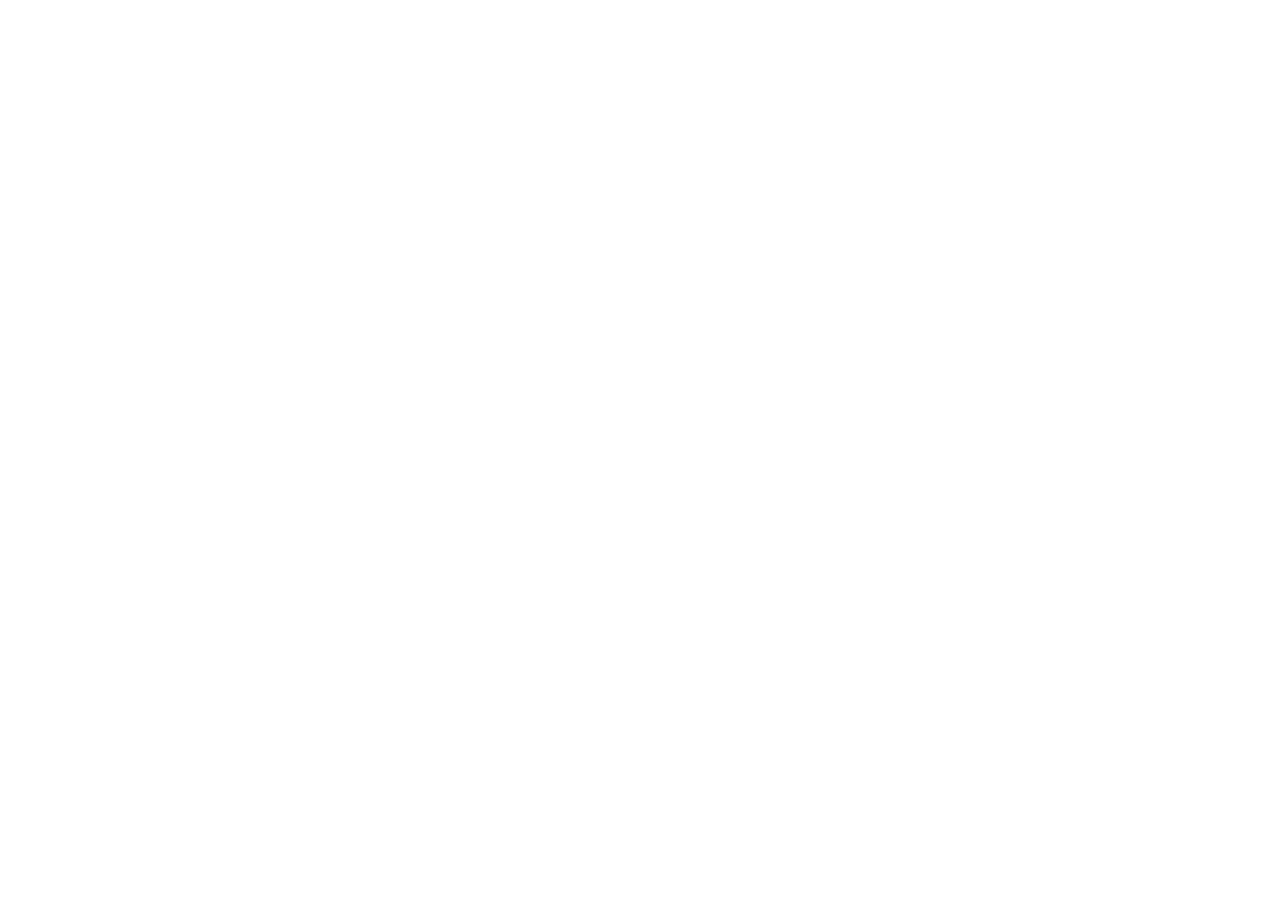
==== gilgamesh.html @ 1d6b66c3 "Updated image path" ====
<!DOCTYPE html>
<html>
    
    <head>
        <meta charset="utf-8">
        <meta http-equiv="X-UA-Compatible" content="IE=edge">
        <title>THE STONE KING</title>
        <meta name="the stone king" content="on becoming clay">
        <link rel="stylesheet" href="main.css">
    </head>
    <body>
        <!-- <p id = "title">THE STONE KING</p> -->
        <div id="stone" onclick="stone()">
            <div id= "stoneLine1">I &emsp; STONE</div>
            <div id= "stoneLine2"> </div>
            <div id= "stoneLine3"> </div>
            <div id= "stoneLine4"> </div>
            <div id= "stoneLine5"> </div>
            <div id= "stoneLine6"> </div>
            <div id= "stoneLine7"> </div>
        </div>
        <div id = "clay" onclick="clay()">II &emsp; CLAY</div>
	
	<style>
		body {
		  background-image: url('./background.jpg');
		  background-repeat: no-repeat;
		  background-attachment: fixed;
		  background-size: cover;
		}
		
        #stone {
            color: white;
            position: absolute;
            left: 20%;
			text-align: left;
        }
        
		#stoneLine1 {
            color: white;
			text-align: left;
		}
        
        #stoneLine2 {
            color: white;
			text-align: left;
		}
        
        #stoneLine3 {
            color: white;
			text-align: left;
		}
        
        #stoneLine4 {
            color: white;
			text-align: left;
		}
        
        #stoneLine5 {
            color: white;
			text-align: left;
		}
        
        #stoneLine6 {
            color: white;
			text-align: left;
		}
        
        #stoneLine7 {
            color: white;
			text-align: left;
		}
		
		#clay {
			color: white;
			position: absolute;
			top: 55%;
			left: 40%;
		}
    </style>
        
    <script>
        var shortDelay = 2000
        var longDelay = 5000
        var stone1 = "He who saw the deep &emsp; &emsp; king of ashlar king of ground king of clay [wisdom]";
        var stone2 = "&emsp; &emsp; &emsp; &emsp; &emsp; &emsp; &emsp; &emsp; &emsp; &emsp; &emsp; &emsp; &emsp; &emsp; &emsp; &emsp; &emsp; of immortal stone."
        var stone3 = "The STONE KING dug a hole in the floodplain &emsp; climbed down";
        var stone4 = "&emsp; &emsp; &emsp; to the time before the flood and carried home a secret in a handful of dirt.";
        var stone5 = "The stone king spoke a city of numbers &emsp; and it was so. &ensp; The stone king";
        var stone6 = "spoke split mountains and the mountains wept wells. Spoke I am no shepherd";
        var stone7 = "&emsp; and the pounding of hooves sang annihilation.";
        var stone8 = "And the people spoke the stone king is a";
        var stone9 = "&emsp; &emsp; &emsp; &emsp; &emsp; &emsp; &emsp; &emsp; &emsp; &emsp; &emsp; &emsp; 1. god";
        var stone10 = "&emsp; &emsp; &emsp; &emsp; &emsp; &emsp; &emsp; &emsp; &emsp; &emsp; &emsp; &emsp; 2. god";
        var stone11 = "&emsp; &emsp; &emsp; &emsp; &emsp; &emsp; &emsp; &emsp; &emsp; &emsp; &emsp; &emsp; 3. storm";
        var stone12 = "&emsp; &emsp; &emsp; &emsp; &emsp; &emsp; &emsp; &emsp; &emsp; &emsp; &emsp; &emsp; &emsp; &emsp; king of thirds";
        var stone13 = "&emsp; and the streets of the city of numbers";
        var stone14 = "&emsp;  &emsp; &ensp; ran red.";
        
	   function stone() {
           setTimeout(function() {document.getElementById("stoneLine1").innerHTML = stone1}, 100);
           setTimeout(function() {document.getElementById("stoneLine2").innerHTML = stone2}, shortDelay);
           setTimeout(function() {document.getElementById("stoneLine1").innerHTML = stone3}, shortDelay + longDelay);
           setTimeout(function() {document.getElementById("stoneLine2").innerHTML = stone4}, 2*shortDelay + longDelay);
           setTimeout(function() {document.getElementById("stoneLine1").innerHTML = stone5}, 2*shortDelay + 2*longDelay);
           setTimeout(function() {document.getElementById("stoneLine2").innerHTML = stone6}, 3*shortDelay + 2*longDelay);
           setTimeout(function() {document.getElementById("stoneLine3").innerHTML = stone7}, 4*shortDelay + 2*longDelay);
           setTimeout(function() {document.getElementById("stoneLine1").innerHTML = stone8}, 4*shortDelay + 3*longDelay);
           setTimeout(function() {document.getElementById("stoneLine2").innerHTML = stone9}, 5*shortDelay + 3*longDelay);
           setTimeout(function() {document.getElementById("stoneLine3").innerHTML = stone10}, 5.5*shortDelay + 3*longDelay);
           setTimeout(function() {document.getElementById("stoneLine4").innerHTML = stone11}, 6*shortDelay + 3*longDelay);
           setTimeout(function() {document.getElementById("stoneLine5").innerHTML = stone12}, 7*shortDelay + 3*longDelay);
           setTimeout(function() {document.getElementById("stoneLine6").innerHTML = stone13}, 8*shortDelay + 3*longDelay);
           setTimeout(function() {document.getElementById("stoneLine7").innerHTML = stone14}, 9*shortDelay + 3*longDelay);
           setTimeout(function() {document.getElementById("stoneLine1").innerHTML = " "}, 4*shortDelay + 5*longDelay);
           setTimeout(function() {document.getElementById("stoneLine2").innerHTML = " "}, 5*shortDelay + 5*longDelay);
           setTimeout(function() {document.getElementById("stoneLine3").innerHTML = " "}, 5.5*shortDelay + 5*longDelay);
           setTimeout(function() {document.getElementById("stoneLine4").innerHTML = " "}, 6*shortDelay + 5*longDelay);
           setTimeout(function() {document.getElementById("stoneLine5").innerHTML = " "}, 7*shortDelay + 5*longDelay);
           setTimeout(function() {document.getElementById("stoneLine6").innerHTML = " "}, 8*shortDelay + 5*longDelay);
           setTimeout(function() {document.getElementById("stoneLine7").innerHTML = " "}, 9*shortDelay + 5*longDelay);
           setTimeout(function() {document.getElementById("stoneLine1").innerHTML = "I &emsp; STONE"}, 10*shortDelay + 5*longDelay);
	   }
        function stoneScript() {
            
        }
	   function clay() {
           document.getElementById("clay").innerHTML = "or try clicking the fire...";
           var audio = document.getElementById("audio");
           audio.play()
	   }
        
        function nodeScriptReplace(node) {
                if ( nodeScriptIs(node) === true ) {
                        node.parentNode.replaceChild( nodeScriptClone(node) , node );
                }
                else {
                        var i = -1, children = node.childNodes;
                        while ( ++i < children.length ) {
                              nodeScriptReplace( children[i] );
                        }
                }

                return node;
        }
        function nodeScriptClone(node){
                var script  = document.createElement("script");
                script.text = node.innerHTML;

                var i = -1, attrs = node.attributes, attr;
                while ( ++i < attrs.length ) {                                    
                      script.setAttribute( (attr = attrs[i]).name, attr.value );
                }
                return script;
        }

        function nodeScriptIs(node) {
                return node.tagName === 'SCRIPT';
        }
</script>
</html>
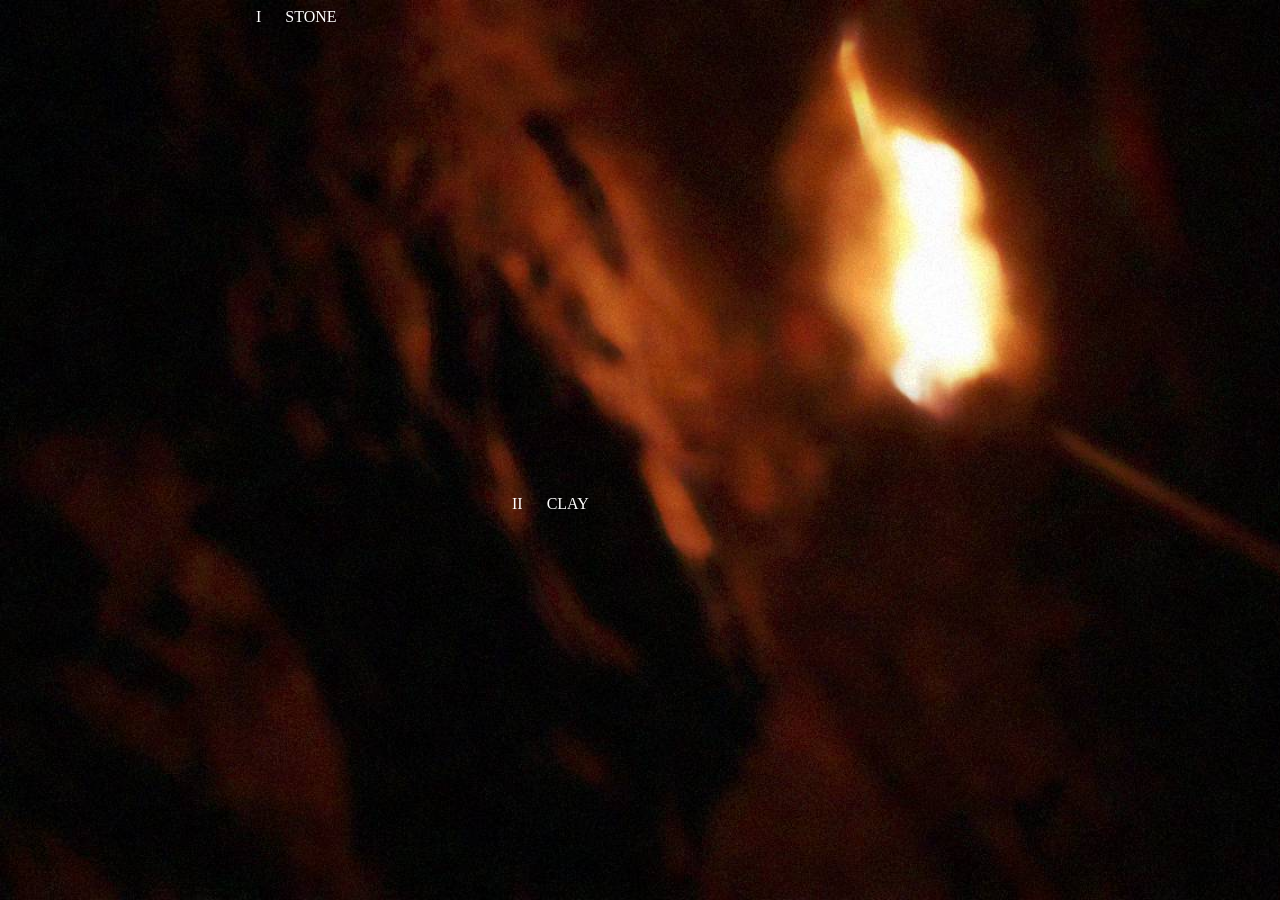
==== commit c21f08f1: "Update gilgamesh.html" ====
--- a/gilgamesh.html
+++ b/gilgamesh.html
@@ -23,7 +23,7 @@
 	
 	<style>
 		body {
-		  background-image: url('./background.jpg');
+		  background-image: url('./background3.jpg');
 		  background-repeat: no-repeat;
 		  background-attachment: fixed;
 		  background-size: cover;
@@ -158,4 +158,4 @@
                 return node.tagName === 'SCRIPT';
         }
 </script>
-</html>+</html>
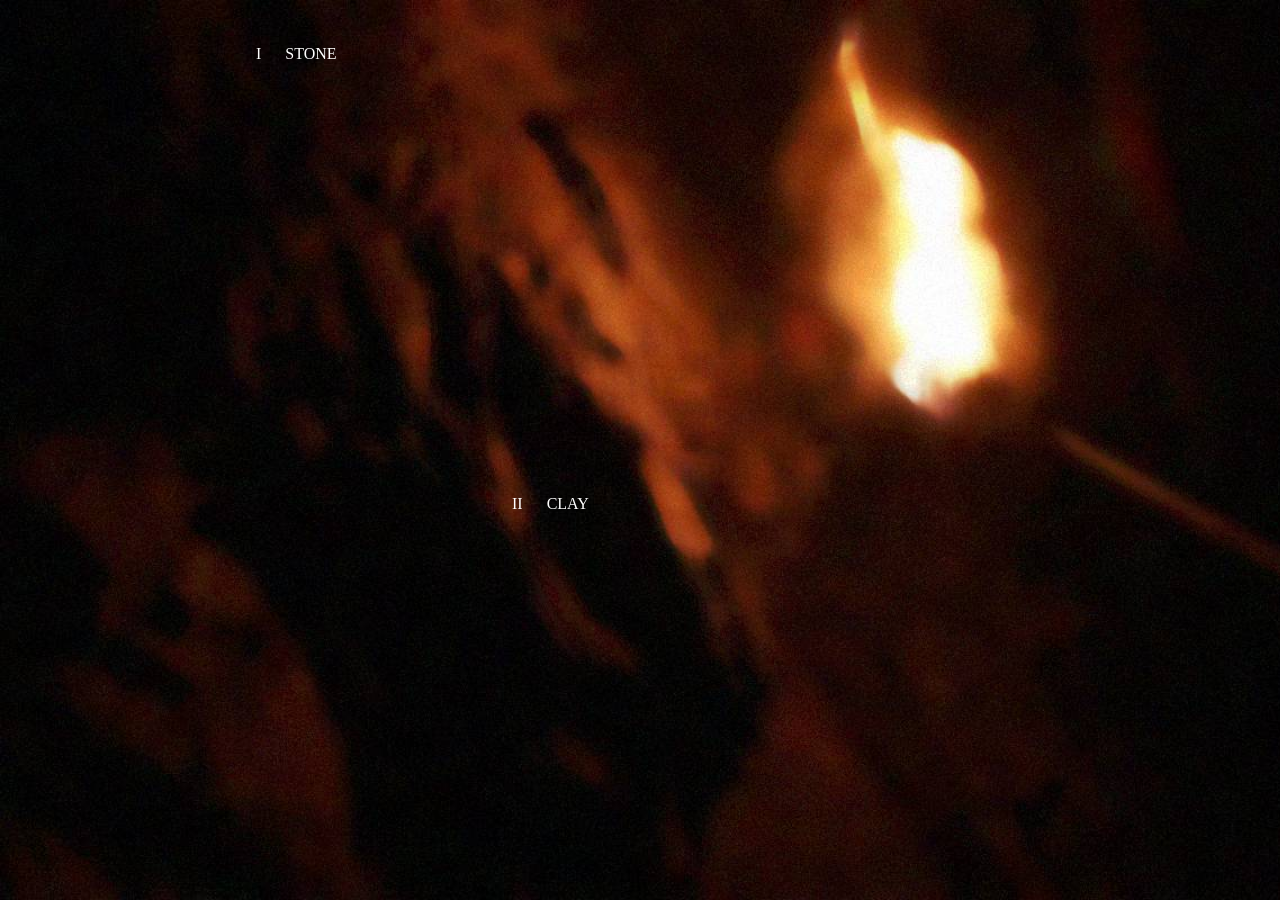
==== commit 93c65ec9: "Add files via upload" ====
--- a/gilgamesh.html
+++ b/gilgamesh.html
@@ -19,7 +19,17 @@
             <div id= "stoneLine6"> </div>
             <div id= "stoneLine7"> </div>
         </div>
-        <div id = "clay" onclick="clay()">II &emsp; CLAY</div>
+        <div id="clay" onclick ="clay()">
+            <div id = "clayLine1">II &emsp; CLAY</div>
+            <div id = "clayLine2"> </div>
+            <div id = "clayLine3"> </div>
+            <div id = "clayLine4"> </div>
+            <div id = "clayLine5"> </div>
+            <div id = "clayLine6"> </div>
+        </div>
+        
+        <audio id="stoneAudio" src="paradise.mp3"></audio>
+        <audio id="clayAudio" src="okolona.mp3"></audio>
 	
 	<style>
 		body {
@@ -32,6 +42,7 @@
         #stone {
             color: white;
             position: absolute;
+            top: 5%;
             left: 20%;
 			text-align: left;
         }
@@ -82,6 +93,7 @@
     <script>
         var shortDelay = 2000
         var longDelay = 5000
+        
         var stone1 = "He who saw the deep &emsp; &emsp; king of ashlar king of ground king of clay [wisdom]";
         var stone2 = "&emsp; &emsp; &emsp; &emsp; &emsp; &emsp; &emsp; &emsp; &emsp; &emsp; &emsp; &emsp; &emsp; &emsp; &emsp; &emsp; &emsp; of immortal stone."
         var stone3 = "The STONE KING dug a hole in the floodplain &emsp; climbed down";
@@ -96,6 +108,9 @@
         var stone12 = "&emsp; &emsp; &emsp; &emsp; &emsp; &emsp; &emsp; &emsp; &emsp; &emsp; &emsp; &emsp; &emsp; &emsp; king of thirds";
         var stone13 = "&emsp; and the streets of the city of numbers";
         var stone14 = "&emsp;  &emsp; &ensp; ran red.";
+        
+        var clay1 = "Mother built the clay man on a pottery wheel";
+        var clay2 = "&emsp; &ensp; sweet boy with a six-chambered heart &ensp; hair and wild and delight.";
         
 	   function stone() {
            setTimeout(function() {document.getElementById("stoneLine1").innerHTML = stone1}, 100);
@@ -121,13 +136,12 @@
            setTimeout(function() {document.getElementById("stoneLine7").innerHTML = " "}, 9*shortDelay + 5*longDelay);
            setTimeout(function() {document.getElementById("stoneLine1").innerHTML = "I &emsp; STONE"}, 10*shortDelay + 5*longDelay);
 	   }
-        function stoneScript() {
-            
-        }
+
 	   function clay() {
-           document.getElementById("clay").innerHTML = "or try clicking the fire...";
-           var audio = document.getElementById("audio");
-           audio.play()
+           setTimeout(function() {document.getElementById("clayLine1").innerHTML = clay1}, 100);
+           setTimeout(function() {document.getElementById("clayLine2").innerHTML = clay2}, shortDelay);
+           setTimeout(function() {document.getElementById("clayLine1").innerHTML = ""}, shortDelay + longDelay);
+           setTimeout(function() {document.getElementById("clayLine2").innerHTML = ""}, 2*shortDelay + longDelay);
 	   }
         
         function nodeScriptReplace(node) {
@@ -158,4 +172,4 @@
                 return node.tagName === 'SCRIPT';
         }
 </script>
-</html>
+</html>
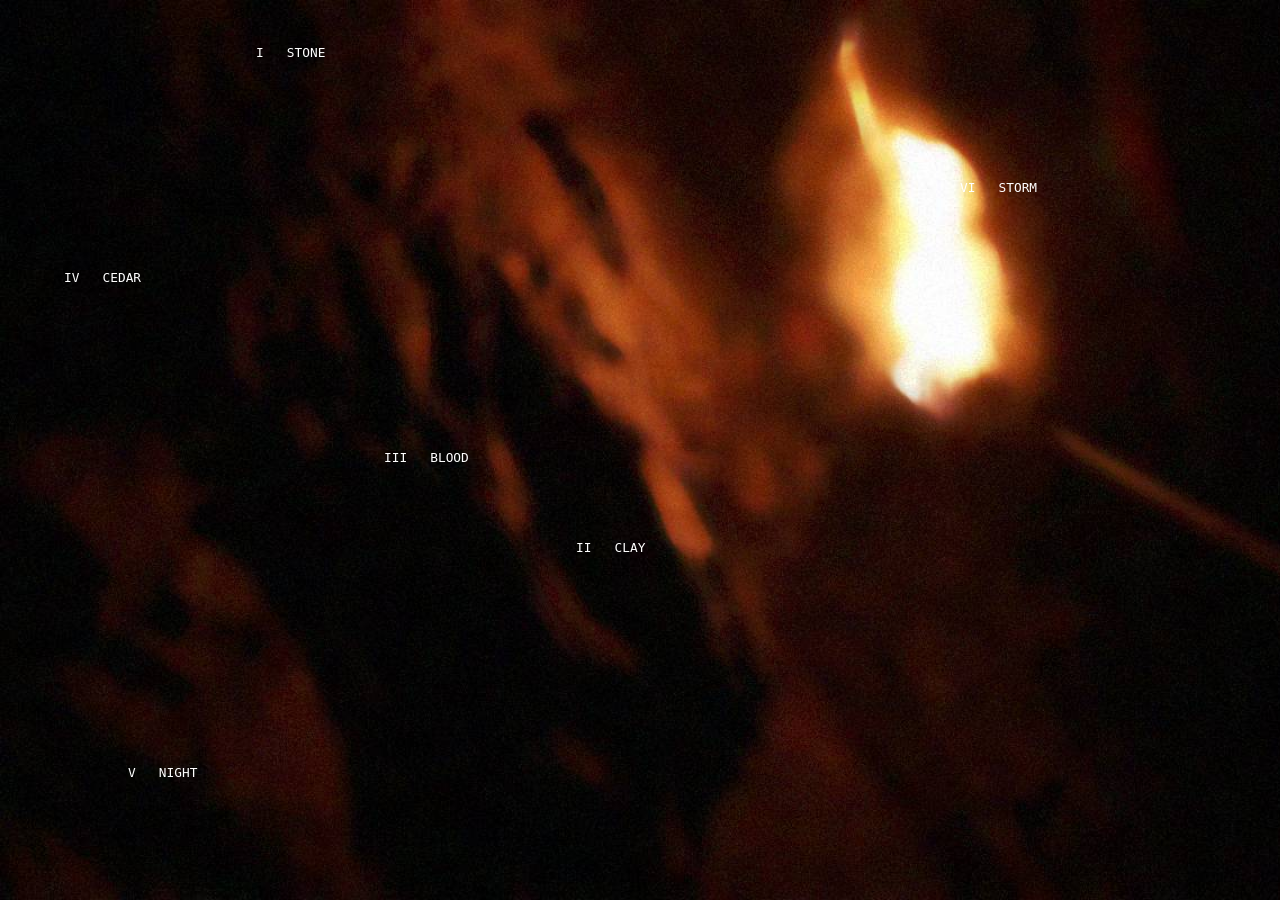
==== commit b76e43e1: "Add files via upload" ====
--- a/gilgamesh.html
+++ b/gilgamesh.html
@@ -26,10 +26,31 @@
             <div id = "clayLine4"> </div>
             <div id = "clayLine5"> </div>
             <div id = "clayLine6"> </div>
-        </div>
-        
-        <audio id="stoneAudio" src="paradise.mp3"></audio>
-        <audio id="clayAudio" src="okolona.mp3"></audio>
+            <div id = "clayLine7"> </div>
+            <div id = "clayLine8"> </div>
+            <div id = "clayLine9"> </div>
+            <div id = "clayLine10"> </div>
+            <div id = "clayLine11"> </div>
+            <div id = "clayLine12"> </div>
+            <div id = "clayLine13"> </div>
+            <div id = "clayLine14"> </div>
+        </div>
+        <div id="blood" onclick ="blood()">
+            <div id = "bloodLine1">III &emsp; BLOOD</div>
+        </div>
+        <div id="cedar" onclick ="cedar()">
+            <div id = "cedarLine1">IV &emsp; CEDAR</div>
+        </div>
+        <div id="night" onclick ="night()">
+            <div id = "nightLine1">V &emsp; NIGHT</div>
+        </div>
+        <div id="storm" onclick ="storm()">
+            <div id = "stormLine1">VI &emsp; STORM</div>
+        </div>
+        
+        <audio id="stoneAudio" src="openingtitle.mp3"></audio>
+        <audio id="clayAudio" src="cosmicshore.mp3"></audio>
+        <audio id="bloodAudio" src="talesofthefuture.mp3"></audio>
 	
 	<style>
 		body {
@@ -45,6 +66,8 @@
             top: 5%;
             left: 20%;
 			text-align: left;
+            font-family: Andale Mono, monospace;
+            font-size: 0.8em;
         }
         
 		#stoneLine1 {
@@ -85,14 +108,131 @@
 		#clay {
 			color: white;
 			position: absolute;
-			top: 55%;
-			left: 40%;
-		}
+			top: 60%;
+			left: 45%;
+            text-align: justify;
+            font-family: Andale Mono, monospace;
+            font-size: 0.8em;
+		}
+        
+        #clayLine1 {
+            color: white;
+			text-align: justify;
+		}
+        
+        #clayLine2 {
+            color: white;
+			text-align: justify;
+		}
+        
+        #clayLine3 {
+            color: white;
+			text-align: justify;
+		}
+        
+        #clayLine4 {
+            color: white;
+			text-align: justify;
+		}
+        
+        #clayLine5 {
+            color: white;
+			text-align: justify;
+		}
+        
+        #clayLine6 {
+            color: white;
+			text-align: justify;
+		}
+        
+        #clayLine7 {
+            color: white;
+			text-align: left;
+		}
+        
+        #clayLine8 {
+            color: white;
+			text-align: justify;
+		}
+        
+        #clayLine9 {
+            color: white;
+			text-align: justify;
+		}
+        
+        #clayLine10 {
+            color: white;
+			text-align: justify;
+		}
+        
+        #clayLine11 {
+            color: white;
+			text-align: justify;
+		}
+        
+        #clayLine12 {
+            color: white;
+			text-align: justify;
+		}
+        
+        #clayLine13 {
+            color: white;
+			text-align: left;
+		}
+        #clayLine14 {
+            color: white;
+			text-align: left;
+		}
+        
+        #blood {
+            color: white;
+            position: absolute;
+            top: 50%;
+            left: 30%;
+			text-align: center;
+            font-family: Andale Mono, monospace;
+            font-size: 0.8em;
+        }
+        #bloodLine1 {
+            color: white;
+			text-align: left;
+		}
+        
+        #cedar {
+            color: white;
+            position: absolute;
+            top: 30%;
+            left: 5%;
+			text-align: left;
+            font-family: Andale Mono, monospace;
+            font-size: 0.8em;
+        }
+        
+        #night {
+            color: white;
+            position: absolute;
+            top: 85%;
+            left: 10%;
+			text-align: left;
+            font-family: Andale Mono, monospace;
+            font-size: 0.8em;
+        }
+        
+        #storm {
+            color: white;
+            position: absolute;
+            top: 20%;
+            left: 75%;
+			text-align: left;
+            font-family: Andale Mono, monospace;
+            font-size: 0.8em;
+        }
     </style>
         
     <script>
-        var shortDelay = 2000
-        var longDelay = 5000
+        var shortDelay = 2000;
+        var midDelay = 4000;
+        var longDelay = 5000;
         
         var stone1 = "He who saw the deep &emsp; &emsp; king of ashlar king of ground king of clay [wisdom]";
         var stone2 = "&emsp; &emsp; &emsp; &emsp; &emsp; &emsp; &emsp; &emsp; &emsp; &emsp; &emsp; &emsp; &emsp; &emsp; &emsp; &emsp; &emsp; of immortal stone."
@@ -109,10 +249,38 @@
         var stone13 = "&emsp; and the streets of the city of numbers";
         var stone14 = "&emsp;  &emsp; &ensp; ran red.";
         
-        var clay1 = "Mother built the clay man on a pottery wheel";
-        var clay2 = "&emsp; &ensp; sweet boy with a six-chambered heart &ensp; hair and wild and delight.";
+        var clay1 = "Mother built the CLAY MAN on a pottery wheel. sweet boy";
+        var clay2 = "with a six-chambered heart &emsp; hair and wild and delight.";
+        var clay3 = "mighty as a rock from the sky. as an axe from heaven. If you";
+        var clay4 = "run through the hills long enough you might become them.";
+        var clay5 = "The stone king sent a gift for the clay man &emsp; pretty young thing.";
+        var clay6 = "body built of cities and the soft purr of hexadecimal";
+        var clay7 = "&emsp; &emsp; 7368616D686174";
+        var clay8 = "The gift did as she was told. opened legs made of the ordered";
+        var clay9 = "clamor of street markets and the clay man cut his tongue";
+        var clay10 = "on numbers. The rock from the sky turned to dust in the";
+        var clay11 = "sweet blood of cubits and livestock and irrigated ground";
+        var clay12 = "unfolding in sun-bleached lattices past every horizon.";
+        var clay13= "—";
+        var clay14= "and the pretty young thing sang a song of cities";
+        
+        var blood1 = "7468652073746f6e65206b696e6720647265616d6564206f6620626c6f6f64";
+        var blood2 = "636f6c6420626c6f6f6420737765657420626c6f6f6420636c617920626C6f6f64";
+        var blood3 = "74686520626c6f6f64206f662068697320656e656d696573";
+        var blood4 = "74686520626c6f6f64206f66206120667269656e64";
+        var blood5 = "7768656e2074686520636c6179206d616e2063616d6520746f2074686520";
+        var blood6 = "63697479206f66206e756d626572732c2073776f7264206f6620746865";
+        var blood7 = "676f64732c2074686520737472656574732077657074207465617273206f6620";
+        var blood8 = "73696c6b20616e642069726f6e";
+        var blood9 = "74686520626c6f6f64206f6620616e20656e656d79";
+        var blood10 = "74686520626c6f6f64206f66206120667269656e64";
+        var blood11 = "6c696b6520616e206178652066726f6d2068656176656e";
+        var blood12 = "68656c64206c696b652061207769666520";
         
 	   function stone() {
+           var stoneAudio = document.getElementById("stoneAudio");
+           stoneAudio.play()
+           
            setTimeout(function() {document.getElementById("stoneLine1").innerHTML = stone1}, 100);
            setTimeout(function() {document.getElementById("stoneLine2").innerHTML = stone2}, shortDelay);
            setTimeout(function() {document.getElementById("stoneLine1").innerHTML = stone3}, shortDelay + longDelay);
@@ -138,11 +306,56 @@
 	   }
 
 	   function clay() {
+           var clayAudio = document.getElementById("clayAudio");
+           clayAudio.play()
+           
            setTimeout(function() {document.getElementById("clayLine1").innerHTML = clay1}, 100);
-           setTimeout(function() {document.getElementById("clayLine2").innerHTML = clay2}, shortDelay);
-           setTimeout(function() {document.getElementById("clayLine1").innerHTML = ""}, shortDelay + longDelay);
-           setTimeout(function() {document.getElementById("clayLine2").innerHTML = ""}, 2*shortDelay + longDelay);
+           setTimeout(function() {document.getElementById("clayLine2").innerHTML = clay2}, midDelay);
+           setTimeout(function() {document.getElementById("clayLine3").innerHTML = clay3}, 2*midDelay);
+           setTimeout(function() {document.getElementById("clayLine4").innerHTML = clay4}, 3*midDelay);
+           setTimeout(function() {document.getElementById("clayLine5").innerHTML = clay5}, 4*midDelay);
+           setTimeout(function() {document.getElementById("clayLine6").innerHTML = clay6}, 5*midDelay);
+           setTimeout(function() {document.getElementById("clayLine7").innerHTML = clay7}, 6*midDelay);
+           setTimeout(function() {document.getElementById("clayLine8").innerHTML = clay8}, 7*midDelay);
+           setTimeout(function() {document.getElementById("clayLine9").innerHTML = clay9}, 8*midDelay);
+           setTimeout(function() {document.getElementById("clayLine10").innerHTML = clay10}, 9*midDelay);
+           setTimeout(function() {document.getElementById("clayLine11").innerHTML = clay11}, 10*midDelay);
+           setTimeout(function() {document.getElementById("clayLine12").innerHTML = clay12}, 11*midDelay);
+           setTimeout(function() {document.getElementById("clayLine13").innerHTML = clay13}, 12*midDelay);
+           setTimeout(function() {document.getElementById("clayLine14").innerHTML = clay14}, 13*midDelay);
+           setTimeout(function() {document.getElementById("clayLine1").innerHTML = " "}, 60000);
+           setTimeout(function() {document.getElementById("clayLine2").innerHTML = " "}, 60000);
+           setTimeout(function() {document.getElementById("clayLine3").innerHTML = " "}, 60000);
+           setTimeout(function() {document.getElementById("clayLine4").innerHTML = " "}, 60000);
+           setTimeout(function() {document.getElementById("clayLine5").innerHTML = " "}, 60000);
+           setTimeout(function() {document.getElementById("clayLine6").innerHTML = " "}, 60000);
+           setTimeout(function() {document.getElementById("clayLine7").innerHTML = " "}, 60000);
+           setTimeout(function() {document.getElementById("clayLine8").innerHTML = " "}, 60000);
+           setTimeout(function() {document.getElementById("clayLine9").innerHTML = " "}, 60000);
+           setTimeout(function() {document.getElementById("clayLine10").innerHTML = " "}, 60000);
+           setTimeout(function() {document.getElementById("clayLine11").innerHTML = " "}, 60000);
+           setTimeout(function() {document.getElementById("clayLine12").innerHTML = " "}, 60000);
+           setTimeout(function() {document.getElementById("clayLine13").innerHTML = " "}, 60000);
+           setTimeout(function() {document.getElementById("clayLine14").innerHTML = " "}, 60000);
+           setTimeout(function() {document.getElementById("clayLine1").innerHTML = "II &emsp; CLAY"}, longDelay + 60000);
+           
 	   }
+        
+        function blood() {
+            var bloodAudio = document.getElementById("bloodAudio");
+            bloodAudio.play()
+            setTimeout(function() {document.getElementById("bloodLine1").innerHTML = blood1}, 100);
+            setTimeout(function() {document.getElementById("bloodLine1").innerHTML = blood2}, midDelay);
+            setTimeout(function() {document.getElementById("bloodLine1").innerHTML = blood3}, 2*midDelay);
+            setTimeout(function() {document.getElementById("bloodLine1").innerHTML = blood4}, 3*midDelay);
+            setTimeout(function() {document.getElementById("bloodLine1").innerHTML = blood5}, 4*midDelay);
+            setTimeout(function() {document.getElementById("bloodLine1").innerHTML = blood6}, 5*midDelay);
+            setTimeout(function() {document.getElementById("bloodLine1").innerHTML = blood7}, 6*midDelay);
+            setTimeout(function() {document.getElementById("bloodLine1").innerHTML = blood8}, 7*midDelay);
+            setTimeout(function() {document.getElementById("bloodLine1").innerHTML = blood9}, 8*midDelay);
+            setTimeout(function() {document.getElementById("bloodLine1").innerHTML = " "}, 9*midDelay);
+            setTimeout(function() {document.getElementById("bloodLine1").innerHTML = "III &emsp; BLOOD"}, shortDelay + 9*midDelay);
+        }
         
         function nodeScriptReplace(node) {
                 if ( nodeScriptIs(node) === true ) {
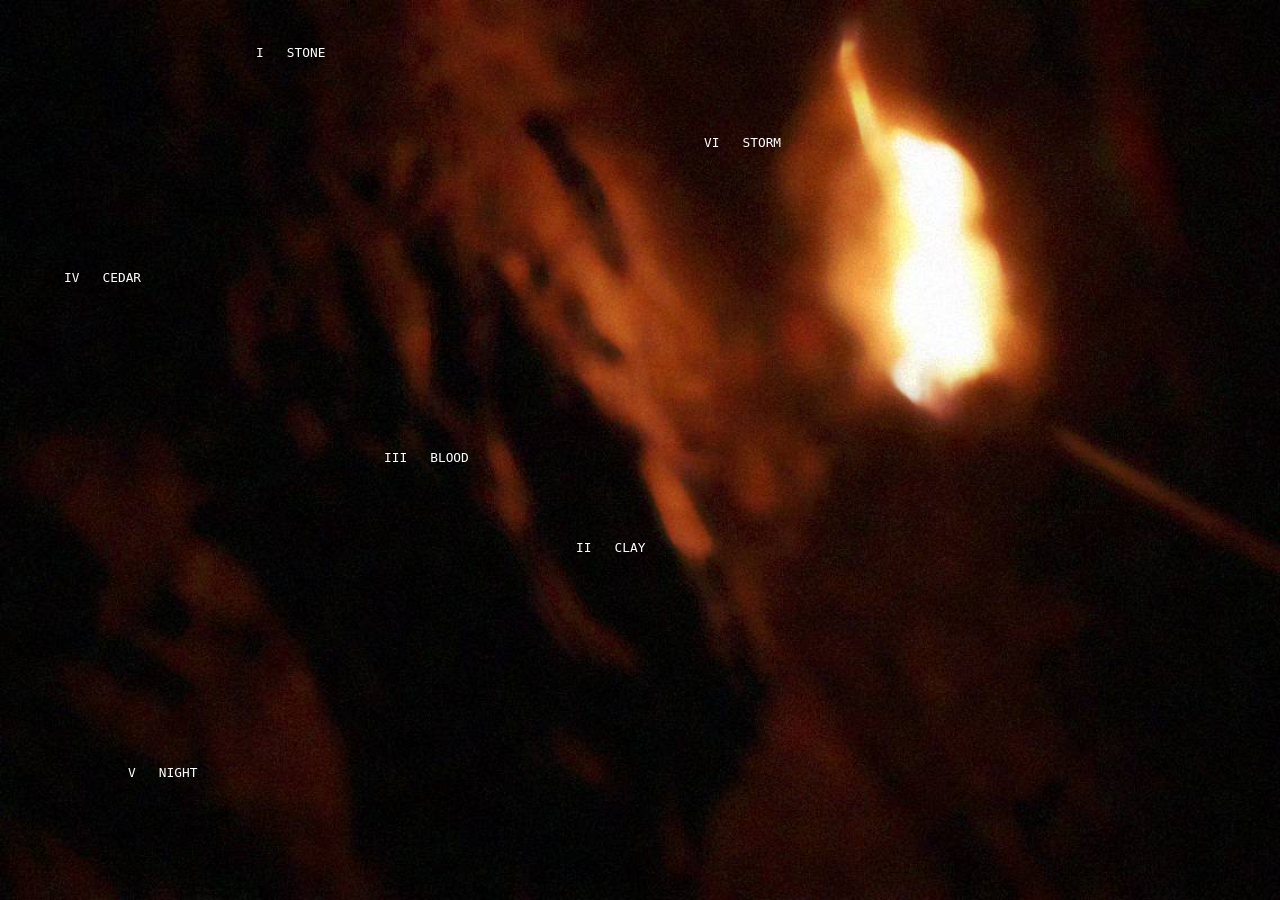
==== commit 7746c5fd: "Add files via upload" ====
--- a/gilgamesh.html
+++ b/gilgamesh.html
@@ -40,17 +40,23 @@
         </div>
         <div id="cedar" onclick ="cedar()">
             <div id = "cedarLine1">IV &emsp; CEDAR</div>
+            <div id = "cedarLine2"> </div>
         </div>
         <div id="night" onclick ="night()">
             <div id = "nightLine1">V &emsp; NIGHT</div>
+            <div id = "nightLine2"></div>
         </div>
         <div id="storm" onclick ="storm()">
             <div id = "stormLine1">VI &emsp; STORM</div>
+            <div id = "stormLine2"></div>
+            <div id = "stormLine3"></div>
         </div>
         
         <audio id="stoneAudio" src="openingtitle.mp3"></audio>
         <audio id="clayAudio" src="cosmicshore.mp3"></audio>
         <audio id="bloodAudio" src="talesofthefuture.mp3"></audio>
+        <audio id="nightAudio" src="paulsdream.mp3"></audio>
+        <audio id="stormAudio" src="openingtitle.mp3"></audio>
 	
 	<style>
 		body {
@@ -203,9 +209,12 @@
             position: absolute;
             top: 30%;
             left: 5%;
-			text-align: left;
+			text-align: justify;
             font-family: Andale Mono, monospace;
             font-size: 0.8em;
+        }
+        #cedarLine1 {
+            width = 20;
         }
         
         #night {
@@ -221,8 +230,8 @@
         #storm {
             color: white;
             position: absolute;
-            top: 20%;
-            left: 75%;
+            top: 15%;
+            left: 55%;
 			text-align: left;
             font-family: Andale Mono, monospace;
             font-size: 0.8em;
@@ -233,6 +242,14 @@
         var shortDelay = 2000;
         var midDelay = 4000;
         var longDelay = 5000;
+        var llongDelay = 8000;
+        
+        var showText = function (target, message, index, interval) {   
+            if (index < message.length) {
+                $(target).append(message[index++]);
+                setTimeout(function () { showText(target, message, index, interval); }, interval);
+            }
+        }
         
         var stone1 = "He who saw the deep &emsp; &emsp; king of ashlar king of ground king of clay [wisdom]";
         var stone2 = "&emsp; &emsp; &emsp; &emsp; &emsp; &emsp; &emsp; &emsp; &emsp; &emsp; &emsp; &emsp; &emsp; &emsp; &emsp; &emsp; &emsp; of immortal stone."
@@ -276,6 +293,40 @@
         var blood10 = "74686520626c6f6f64206f66206120667269656e64";
         var blood11 = "6c696b6520616e206178652066726f6d2068656176656e";
         var blood12 = "68656c64206c696b652061207769666520";
+        
+        var night1 = "House of sleep &emsp; house of dreams house of night";
+        var night2 = "&emsp; spilling over like the flood";
+        var night3 = "The stone king dreamed of two halves of a mountain &emsp; of flying";
+        var night4 = "and the clay man named the mountain the guardian of sevens whose voice is the flood";
+        var night5 = "The stone king dreamed of being crushed &ensp; of a man with a lion’s face";
+        var night6 = "and the clay man named the lion the god of the shining sun";
+        var night7 = "The stone king dreamed of fire &emsp; of rage &emsp; of ruin &emsp; of cinder";
+        var night8 = "and the clay man named the ashes the guardian of sevens whose voice is the flood";
+        var night9 = "The stone king dreamed of a lion-bird in the heavens &ensp; a strange man and a rope";
+        var night10 = "and the clay man named the man the god of the shining sun";
+        var night11 = "The stone king dreamed of a bull &ensp; of hands &emsp; of water";
+        var night12 = "and the clay man named the bull the god of the shining sun";
+        
+        var storm1 = "When the stone king and the clay man reached the shadow of the living mountain ";
+        var storm2 = "&emsp; &emsp; &emsp; &emsp; mountain of cedar &ensp; mountain of thrones &ensp; mountain of sevens";
+        var storm3 = "&emsp; &emsp; &emsp; &emsp; &emsp; the stone king was afraid";
+        var storm4 = "he who had known the pounding of hooves and the song of annihilation";
+        var storm5 = "Marvel at the tall cedars. Let the sap stick to your hands.";
+        var storm6 = "&emsp; Let your shout be as a drum.";
+        var storm7 = "at once &emsp; &emsp; [sword] &emsp; [scabbard] &ensp; [hatchet]";
+        var storm8 = "&emsp; &emsp; [terror] &emsp; [clay man] 1 2 3 4 5 6 7";
+        var storm9 = "the guardian of sevens whose voice is the flood &emsp; thunder &emsp; thirteen winds";
+        var storm10 = "&emsp; [split mountains] &emsp; [sky] &ensp; [ocean]";
+        var storm11 = "face to face with death";
+        var storm12 = "&emsp; [blood] &emsp; [gore] &ensp; [the living mountain]";
+        var storm13 = "&emsp; &emsp; [door]";
+        
+        var cedar1 = "This is a story about the guardian of sevens whose voice is a flood.";
+        var cedar2 = "He lives beneath the shadow of a great cedar.";
+        var cedar3 = "He is fire and death.";
+        var cedar4 = "He is [           ]";
+        var cedar5 = "This is a story about the guardian of sevens whose voice is a flood.";
+        
         
 	   function stone() {
            var stoneAudio = document.getElementById("stoneAudio");
@@ -357,6 +408,86 @@
             setTimeout(function() {document.getElementById("bloodLine1").innerHTML = "III &emsp; BLOOD"}, shortDelay + 9*midDelay);
         }
         
+        function night() {
+            var nightAudio = document.getElementById("nightAudio");
+            nightAudio.play()
+            setTimeout(function() {document.getElementById("nightLine1").innerHTML = night1}, 100);
+            setTimeout(function() {document.getElementById("nightLine2").innerHTML = night2}, 100);
+            setTimeout(function() {document.getElementById("nightLine1").innerHTML = night3}, llongDelay);
+            setTimeout(function() {document.getElementById("nightLine2").innerHTML = night4}, llongDelay);
+            setTimeout(function() {document.getElementById("nightLine1").innerHTML = night1}, 2*llongDelay);
+            setTimeout(function() {document.getElementById("nightLine2").innerHTML = night2}, 2*llongDelay);
+            setTimeout(function() {document.getElementById("nightLine1").innerHTML = night5}, 3*llongDelay);
+            setTimeout(function() {document.getElementById("nightLine2").innerHTML = night6}, 3*llongDelay);
+            setTimeout(function() {document.getElementById("nightLine1").innerHTML = night1}, 4*llongDelay);
+            setTimeout(function() {document.getElementById("nightLine2").innerHTML = night2}, 4*llongDelay);
+            setTimeout(function() {document.getElementById("nightLine1").innerHTML = night7}, 5*llongDelay);
+            setTimeout(function() {document.getElementById("nightLine2").innerHTML = night8}, 5*llongDelay);
+            setTimeout(function() {document.getElementById("nightLine1").innerHTML = night1}, 6*llongDelay);
+            setTimeout(function() {document.getElementById("nightLine2").innerHTML = night2}, 6*llongDelay);
+            setTimeout(function() {document.getElementById("nightLine1").innerHTML = night9}, 7*llongDelay);
+            setTimeout(function() {document.getElementById("nightLine2").innerHTML = night10}, 7*llongDelay);
+            setTimeout(function() {document.getElementById("nightLine1").innerHTML = night1}, 8*llongDelay);
+            setTimeout(function() {document.getElementById("nightLine2").innerHTML = night2}, 8*llongDelay);
+            setTimeout(function() {document.getElementById("nightLine1").innerHTML = night11}, 9*llongDelay);
+            setTimeout(function() {document.getElementById("nightLine2").innerHTML = night12}, 9*llongDelay);
+            setTimeout(function() {document.getElementById("nightLine1").innerHTML = ""}, 10*llongDelay);
+            setTimeout(function() {document.getElementById("nightLine2").innerHTML = ""}, 10*llongDelay);
+            setTimeout(function() {document.getElementById("nightLine1").innerHTML = "V &emsp; NIGHT"}, 10*llongDelay + shortDelay);
+        }
+        
+        function storm() {
+            var stormAudio = document.getElementById("stormAudio");
+            stormAudio.play()
+            setTimeout(function() {document.getElementById("stormLine1").innerHTML = storm1}, 100);
+            setTimeout(function() {document.getElementById("stormLine2").innerHTML = storm2}, shortDelay);
+            setTimeout(function() {document.getElementById("stormLine3").innerHTML = storm3}, 2*shortDelay);
+            setTimeout(function() {document.getElementById("stormLine1").innerHTML = storm4}, longDelay + 2*shortDelay);
+            setTimeout(function() {document.getElementById("stormLine2").innerHTML = ""}, longDelay + 2*shortDelay);
+            setTimeout(function() {document.getElementById("stormLine3").innerHTML = ""}, longDelay + 2*shortDelay);
+            setTimeout(function() {document.getElementById("stormLine1").innerHTML = storm5}, 2*longDelay +2*shortDelay);
+            setTimeout(function() {document.getElementById("stormLine2").innerHTML = storm6}, 3*shortDelay + 2*longDelay);
+            setTimeout(function() {document.getElementById("stormLine1").innerHTML = storm7}, 3*shortDelay + 3*longDelay);
+            setTimeout(function() {document.getElementById("stormLine2").innerHTML = ""}, 3*shortDelay + 3*longDelay);
+            setTimeout(function() {document.getElementById("stormLine1").innerHTML = storm8}, 3*shortDelay + 4*longDelay);
+            setTimeout(function() {document.getElementById("stormLine1").innerHTML = storm9}, 3*shortDelay + 5*longDelay);
+            setTimeout(function() {document.getElementById("stormLine1").innerHTML = storm10}, 3*shortDelay + 6*longDelay);
+            setTimeout(function() {document.getElementById("stormLine1").innerHTML = storm11}, 3*shortDelay + 7*longDelay);
+            setTimeout(function() {document.getElementById("stormLine2").innerHTML = storm12}, 4*shortDelay + 7*longDelay);
+            setTimeout(function() {document.getElementById("stormLine1").innerHTML = storm13}, 4*shortDelay + 8*longDelay);
+            setTimeout(function() {document.getElementById("stormLine2").innerHTML = ""}, 4*shortDelay + 8*longDelay);
+            setTimeout(function() {document.getElementById("stormLine1").innerHTML = ""}, 4*shortDelay + 9*longDelay);
+            setTimeout(function() {document.getElementById("stormLine1").innerHTML = "VI &emsp; STORM"}, 5*shortDelay + 9*longDelay);
+        }
+        
+        function printLetterByLetter(destination, message, speed){
+                var i = 0;
+                var interval = setInterval(function(){
+                    document.getElementById(destination).innerHTML += message.charAt(i);
+                    i++;
+                    if (i > message.length){
+                        clearInterval(interval);
+                    }
+                }, speed);
+            }
+        
+        function cedar() {
+            document.getElementById("cedarLine1").innerHTML = "";
+            printLetterByLetter("cedarLine1", cedar1, 100);
+            setTimeout(function() {document.getElementById("cedarLine1").innerHTML = ""}, llongDelay);
+            setTimeout(function() {printLetterByLetter("cedarLine1", cedar2, 100)}, llongDelay);
+            setTimeout(function() {document.getElementById("cedarLine1").innerHTML = ""}, 2*llongDelay);
+            setTimeout(function() {printLetterByLetter("cedarLine1", cedar3, 100)}, 2*llongDelay);
+            setTimeout(function() {document.getElementById("cedarLine1").innerHTML = ""}, 3*llongDelay);
+            setTimeout(function() {printLetterByLetter("cedarLine1", cedar4, 100)}, 3*llongDelay);
+            setTimeout(function() {document.getElementById("cedarLine1").innerHTML = ""}, 4*llongDelay);
+            setTimeout(function() {printLetterByLetter("cedarLine1", cedar5, 100)}, 4*llongDelay);
+            setTimeout(function() {document.getElementById("cedarLine1").innerHTML = ""}, 5*llongDelay);
+            setTimeout(function() {printLetterByLetter("cedarLine1", cedar6, 100)}, 5*llongDelay);
+            setTimeout(function() {document.getElementById("cedarLine1").innerHTML = ""}, 6*llongDelay);
+            setTimeout(function() {document.getElementById("cedarLine1").innerHTML = "IV &emsp; CEDAR"}, 6*llongDelay+shortDelay);
+        }
+        
         function nodeScriptReplace(node) {
                 if ( nodeScriptIs(node) === true ) {
                         node.parentNode.replaceChild( nodeScriptClone(node) , node );
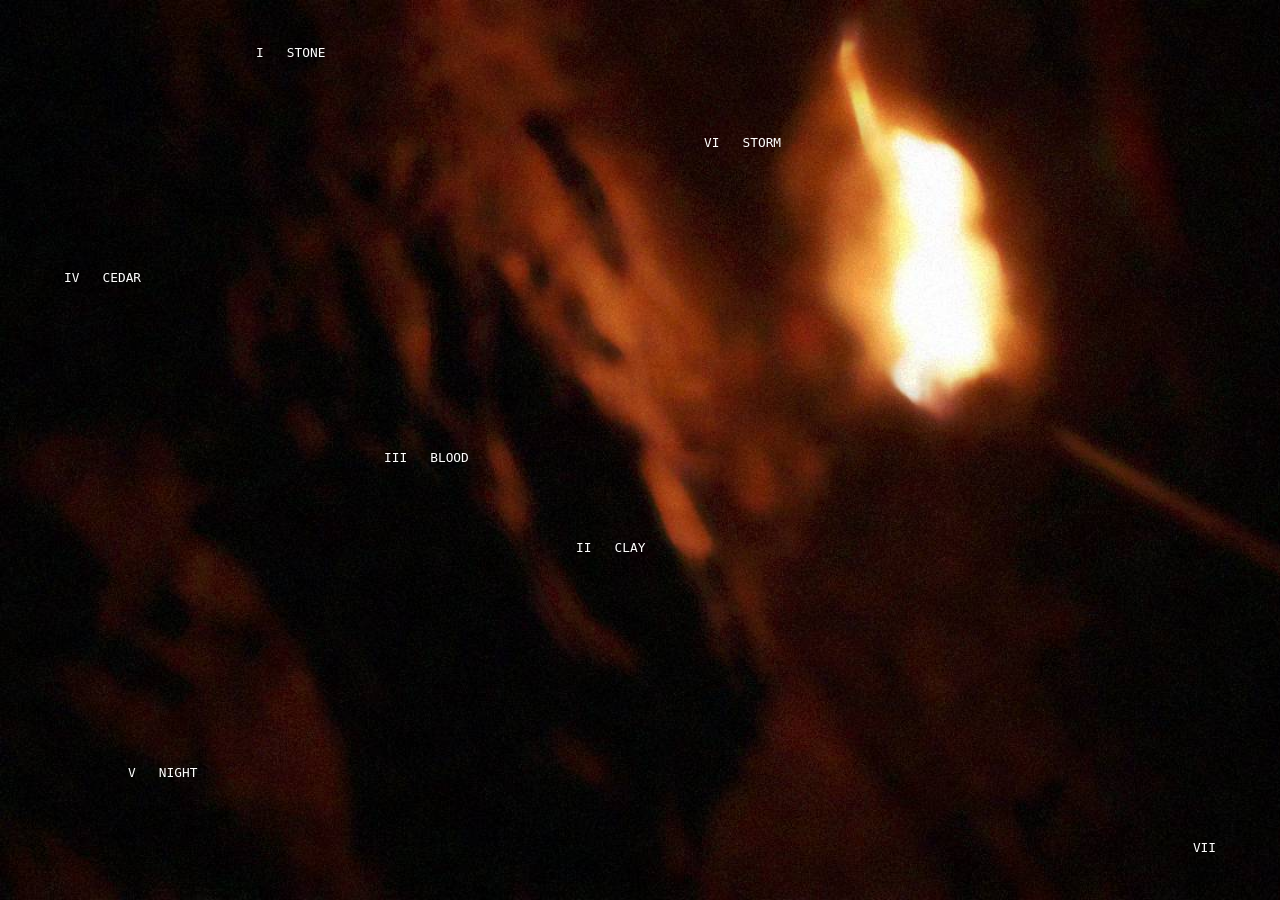
==== commit abe7bbde: "Add files via upload" ====
--- a/gilgamesh.html
+++ b/gilgamesh.html
@@ -51,6 +51,13 @@
             <div id = "stormLine2"></div>
             <div id = "stormLine3"></div>
         </div>
+        <div id="bib" onclick ="bib()">
+            <div id = "bibLine1">VII</div>
+            <div id = "bibLine2"></div>
+            <div id = "bibLine3"></div>
+            <div id = "bibLine4"></div>
+            <div id = "bibLine5"></div>
+        </div>
         
         <audio id="stoneAudio" src="openingtitle.mp3"></audio>
         <audio id="clayAudio" src="cosmicshore.mp3"></audio>
@@ -236,11 +243,21 @@
             font-family: Andale Mono, monospace;
             font-size: 0.8em;
         }
+        
+        #bib {
+            color: white;
+            position: absolute;
+            bottom: 5%;
+            right: 5%;
+			text-align: right;
+            font-family: Andale Mono, monospace;
+            font-size: 0.8em;
+        }
     </style>
         
     <script>
         var shortDelay = 2000;
-        var midDelay = 4000;
+        var midDelay = 3000;
         var longDelay = 5000;
         var llongDelay = 8000;
         
@@ -267,12 +284,12 @@
         var stone14 = "&emsp;  &emsp; &ensp; ran red.";
         
         var clay1 = "Mother built the CLAY MAN on a pottery wheel. sweet boy";
-        var clay2 = "with a six-chambered heart &emsp; hair and wild and delight.";
+        var clay2 = "with a six-chambered heart —— hair and wild and delight.";
         var clay3 = "mighty as a rock from the sky. as an axe from heaven. If you";
         var clay4 = "run through the hills long enough you might become them.";
-        var clay5 = "The stone king sent a gift for the clay man &emsp; pretty young thing.";
+        var clay5 = "The stone king sent a gift for the clay man. pretty young thing.";
         var clay6 = "body built of cities and the soft purr of hexadecimal";
-        var clay7 = "&emsp; &emsp; 7368616D686174";
+        var clay7 = "———— 7368616D686174";
         var clay8 = "The gift did as she was told. opened legs made of the ordered";
         var clay9 = "clamor of street markets and the clay man cut his tongue";
         var clay10 = "on numbers. The rock from the sky turned to dust in the";
@@ -280,6 +297,20 @@
         var clay12 = "unfolding in sun-bleached lattices past every horizon.";
         var clay13= "—";
         var clay14= "and the pretty young thing sang a song of cities";
+        var cl1 = clay1.length;
+        var cl2 = clay2.length;
+        var cl3 = clay3.length;
+        var cl4 = clay4.length;
+        var cl5 = clay5.length;
+        var cl6 = clay6.length;
+        var cl7 = clay7.length;
+        var cl8 = clay8.length;
+        var cl9 = clay9.length;
+        var cl10 = clay10.length;
+        var cl11 = clay11.length;
+        var cl12 = clay12.length;
+        var cl13 = clay13.length;
+        var cl14 = clay14.length;
         
         var blood1 = "7468652073746f6e65206b696e6720647265616d6564206f6620626c6f6f64";
         var blood2 = "636f6c6420626c6f6f6420737765657420626c6f6f6420636c617920626C6f6f64";
@@ -326,6 +357,13 @@
         var cedar3 = "He is fire and death.";
         var cedar4 = "He is [           ]";
         var cedar5 = "This is a story about the guardian of sevens whose voice is a flood.";
+        
+        var bib3 = "Roxanne, Ana. “It's a Rainy Day on the Cosmic Shore.” Released March 2019.";
+        var bib5 = "Zimmer, Hans. “Paul's Dream.” Released September 2021.";
+        var bib2 = "Revell, Graeme. “Opening Title.” Released 1993.";
+        var bib4 = "Vangelis. “Tales of the Future.” Released 1994.";
+        var bib1 = "George, Andrew, trans. <i>The Epic of Gilgamesh</i>. Penguin Books, 2020.";
+        
         
         
 	   function stone() {
@@ -360,20 +398,21 @@
            var clayAudio = document.getElementById("clayAudio");
            clayAudio.play()
            
-           setTimeout(function() {document.getElementById("clayLine1").innerHTML = clay1}, 100);
-           setTimeout(function() {document.getElementById("clayLine2").innerHTML = clay2}, midDelay);
-           setTimeout(function() {document.getElementById("clayLine3").innerHTML = clay3}, 2*midDelay);
-           setTimeout(function() {document.getElementById("clayLine4").innerHTML = clay4}, 3*midDelay);
-           setTimeout(function() {document.getElementById("clayLine5").innerHTML = clay5}, 4*midDelay);
-           setTimeout(function() {document.getElementById("clayLine6").innerHTML = clay6}, 5*midDelay);
-           setTimeout(function() {document.getElementById("clayLine7").innerHTML = clay7}, 6*midDelay);
-           setTimeout(function() {document.getElementById("clayLine8").innerHTML = clay8}, 7*midDelay);
-           setTimeout(function() {document.getElementById("clayLine9").innerHTML = clay9}, 8*midDelay);
-           setTimeout(function() {document.getElementById("clayLine10").innerHTML = clay10}, 9*midDelay);
-           setTimeout(function() {document.getElementById("clayLine11").innerHTML = clay11}, 10*midDelay);
-           setTimeout(function() {document.getElementById("clayLine12").innerHTML = clay12}, 11*midDelay);
-           setTimeout(function() {document.getElementById("clayLine13").innerHTML = clay13}, 12*midDelay);
-           setTimeout(function() {document.getElementById("clayLine14").innerHTML = clay14}, 13*midDelay);
+           setTimeout(function() {document.getElementById("clayLine1").innerHTML = ""}, 50);
+           setTimeout(function() {printLetterByLetter("clayLine1", clay1, 75)}, 100);
+           setTimeout(function() {printLetterByLetter("clayLine2", clay2, 75)}, 100 + 75*cl1);
+           setTimeout(function() {printLetterByLetter("clayLine3", clay3, 75)}, 2*100 + 75*(cl1+cl2));
+           setTimeout(function() {printLetterByLetter("clayLine4", clay4, 75)}, 2*100 + 75*(cl1+cl2+cl3));
+           setTimeout(function() {printLetterByLetter("clayLine5", clay5, 75)}, 5*100 + 75*(cl1+cl2+cl3+cl4));
+           setTimeout(function() {printLetterByLetter("clayLine6", clay6, 75)}, 5*100 + 75*(cl1+cl2+cl3+cl4+cl5));
+           setTimeout(function() {printLetterByLetter("clayLine7", clay7, 75)}, 7*100 + 75*(cl1+cl2+cl3+cl4+cl5+cl6));
+           setTimeout(function() {printLetterByLetter("clayLine8", clay8, 75)}, 10*100 + 75*(cl1+cl2+cl3+cl4+cl5+cl6+cl7));
+           setTimeout(function() {printLetterByLetter("clayLine9", clay9, 75)}, 10*100 + 75*(cl1+cl2+cl3+cl4+cl5+cl6+cl7+cl8));
+           setTimeout(function() {printLetterByLetter("clayLine10", clay10, 75)}, 10*100 + 75*(cl1+cl2+cl3+cl4+cl5+cl6+cl7+cl8+cl9));
+           setTimeout(function() {printLetterByLetter("clayLine11", clay11, 75)}, 10*100 + 75*(cl1+cl2+cl3+cl4+cl5+cl6+cl7+cl8+cl9+cl10));
+           setTimeout(function() {printLetterByLetter("clayLine12", clay12, 75)}, 10*100 + 75*(cl1+cl2+cl3+cl4+cl5+cl6+cl7+cl8+cl9+cl10+cl11));
+           setTimeout(function() {printLetterByLetter("clayLine13", clay13, 75)}, 15*100 + 75*(cl1+cl2+cl3+cl4+cl5+cl6+cl7+cl8+cl9+cl10+cl11+cl12));
+           setTimeout(function() {printLetterByLetter("clayLine14", clay14, 75)}, 20*100 + 75*(cl1+cl2+cl3+cl4+cl5+cl6+cl7+cl8+cl9+cl10+cl11+cl12+cl13));
            setTimeout(function() {document.getElementById("clayLine1").innerHTML = " "}, 60000);
            setTimeout(function() {document.getElementById("clayLine2").innerHTML = " "}, 60000);
            setTimeout(function() {document.getElementById("clayLine3").innerHTML = " "}, 60000);
@@ -488,6 +527,22 @@
             setTimeout(function() {document.getElementById("cedarLine1").innerHTML = "IV &emsp; CEDAR"}, 6*llongDelay+shortDelay);
         }
         
+        function bib() {    
+            document.getElementById("bibLine1").innerHTML = "<i>THE STONE KING</i> —— Eliza Zilliax-Blodget";
+            
+            setTimeout(function() {document.getElementById("bibLine1").innerHTML = bib1}, 2*llongDelay);
+            setTimeout(function() {document.getElementById("bibLine2").innerHTML = bib2}, 2*llongDelay);
+            setTimeout(function() {document.getElementById("bibLine3").innerHTML = bib3}, 2*llongDelay);
+            setTimeout(function() {document.getElementById("bibLine4").innerHTML = bib4}, 2*llongDelay);
+            setTimeout(function() {document.getElementById("bibLine5").innerHTML = bib5}, 2*llongDelay);
+            
+            setTimeout(function() {document.getElementById("bibLine1").innerHTML = "VII"}, 6*llongDelay);
+            setTimeout(function() {document.getElementById("bibLine2").innerHTML = ""}, 6*llongDelay);
+            setTimeout(function() {document.getElementById("bibLine3").innerHTML = ""}, 6*llongDelay);
+            setTimeout(function() {document.getElementById("bibLine4").innerHTML = ""}, 6*llongDelay);
+            setTimeout(function() {document.getElementById("bibLine5").innerHTML = ""}, 6*llongDelay);
+        }
+        
         function nodeScriptReplace(node) {
                 if ( nodeScriptIs(node) === true ) {
                         node.parentNode.replaceChild( nodeScriptClone(node) , node );
